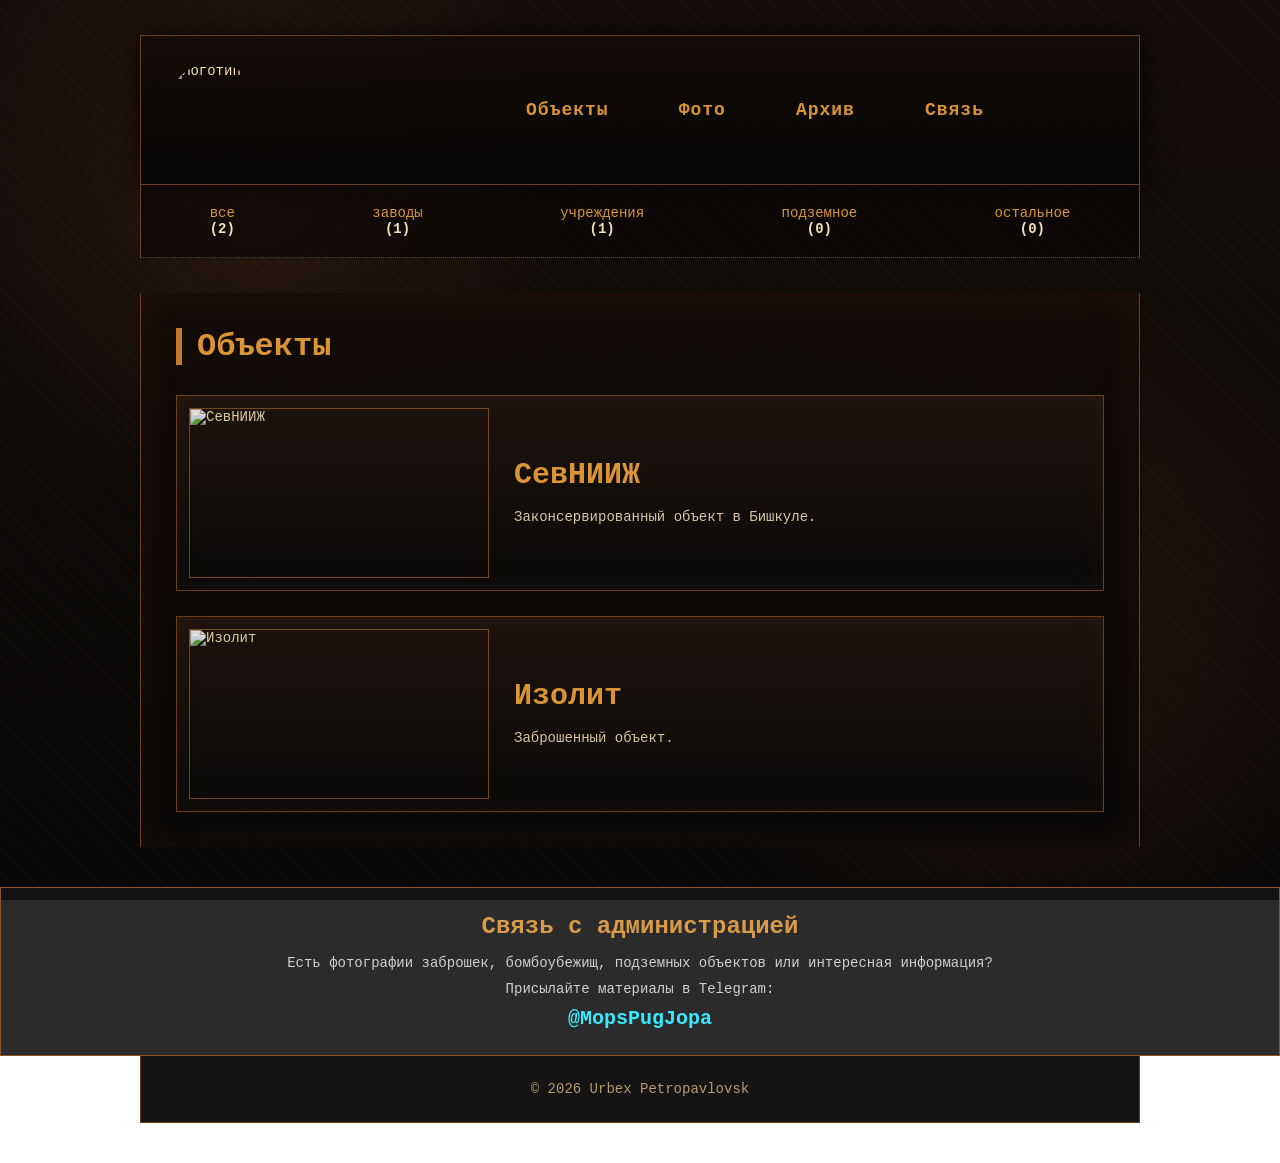
==== index.html @ 2609422b "Add files via upload" ====
<!DOCTYPE html>
<html lang="ru">
<head>
    <meta charset="UTF-8">
    <meta name="viewport" content="width=device-width, initial-scale=1.0">
    <title>Заброшки Петропавловска</title>
    <link rel="stylesheet" href="style.css">
</head>
<body>

<header class="site-header">

    <div class="logo-box">
        <img src="images/logo.png" alt="Логотип" class="logo">
    </div>

    <nav class="main-menu">
    <a href="index.html">Объекты</a>
    <a href="#">Фото</a>
    <a href="#">Архив</a>
    <a href="https://t.me/MopsPugJopa" target="_blank">Связь</a>
</nav>

</header>

<section class="categories">
    <button onclick="filterObjects('all')">
        все<br>
        <span>(2)</span>
    </button>

    <button onclick="filterObjects('factory')">
        заводы<br>
        <span>(1)</span>
    </button>

    <button onclick="filterObjects('institution')">
        учреждения<br>
        <span>(1)</span>
    </button>

    <button onclick="filterObjects('underground')">
        подземное<br>
        <span>(0)</span>
    </button>

    <button onclick="filterObjects('other')">
        остальное<br>
        <span>(0)</span>
    </button>
</section>

<main class="layout">

    <section class="content">

        <h2 class="section-title">Объекты</h2>

        <div class="object-list">

            <div class="card" data-category="institution">
                <a href="sevniij.html">
                    <img src="images/sevniij.jpg" alt="СевНИИЖ">

                    <div class="card-info">
                        <h3>СевНИИЖ</h3>
                        <p>Законсервированный объект в Бишкуле.</p>
                    </div>
                </a>
            </div>

            <div class="card" data-category="factory">
                <a href="izolit.html">
                    <img src="images/izolit.jpg" alt="Изолит">

                    <div class="card-info">
                        <h3>Изолит</h3>
                        <p>Заброшенный объект.</p>
                    </div>
                </a>
            </div>

        </div>

    </section>

</main>

<div class="contacts">
    <h3>Связь с администрацией</h3>

    <p>
        Есть фотографии заброшек, бомбоубежищ, подземных объектов или интересная информация?
    </p>

    <p>
        Присылайте материалы в Telegram:
    </p>

    <a href="https://t.me/MopsPugJopa" target="_blank">
        @MopsPugJopa
    </a>
</div>

  
<footer>
    <p>© 2026 Urbex Petropavlovsk</p>
</footer>

<script src="script.js"></script>

</body>
</html>
---- style.css ----
* {
    margin: 0;
    padding: 0;
    box-sizing: border-box;
}

body {
    background:
        radial-gradient(circle at 20% 20%, rgba(160, 80, 25, 0.18), transparent 25%),
        radial-gradient(circle at 80% 70%, rgba(130, 55, 20, 0.20), transparent 30%),
        repeating-linear-gradient(
            45deg,
            rgba(255, 140, 40, 0.025) 0px,
            rgba(255, 140, 40, 0.025) 2px,
            transparent 2px,
            transparent 9px
        ),
        linear-gradient(180deg, #130d0a, #080808);
    background-attachment: fixed;
    color: #e8d6b0;
    font-family: "Courier New", monospace;
    font-size: 14px;
}

a {
    color: #d99535;
    text-decoration: none;
}

.site-header {
    width: 1000px;
    height: 150px;
    margin: 35px auto 0;
    background:
        linear-gradient(rgba(20, 12, 8, 0.92), rgba(5, 5, 5, 0.95));
    border: 1px solid #6b3f1d;
    box-shadow: 0 0 25px rgba(0,0,0,0.8);
    display: flex;
    align-items: center;
}

.logo-box {
    width: 230px;
    height: 100%;
    display: flex;
    align-items: center;
    padding-left: 25px;
}

.logo {
    width: 95px;
    height: 95px;
    object-fit: contain;
    border-radius: 50%;
    filter: contrast(1.1);
}

.main-menu {
    flex: 1;
    display: flex;
    justify-content: center;
    gap: 70px;
    align-items: center;
}

.main-menu a {
    color: #d99535;
    font-size: 18px;
    font-weight: bold;
    letter-spacing: 1px;
}

.main-menu a:hover {
    color: #ffffff;
}

.categories {
    width: 1000px;
    margin: 0 auto 35px;
    padding: 20px 0;
    background: rgba(10, 7, 5, 0.65);
    border-left: 1px solid #6b3f1d;
    border-right: 1px solid #6b3f1d;
    border-bottom: 1px dotted #6b3f1d;
    display: flex;
    justify-content: space-around;
}

.categories button {
    background: none;
    border: none;
    color: #d99535;
    font: inherit;
    cursor: pointer;
    text-align: center;
}

.categories button:hover {
    color: white;
}

.categories span {
    color: #f0e0c0;
    font-weight: bold;
}

.layout {
    width: 1000px;
    margin: 0 auto;
    padding: 35px;
    background:
        linear-gradient(rgba(18, 11, 7, 0.92), rgba(8, 8, 8, 0.94));
    border-left: 1px solid #6b3f1d;
    border-right: 1px solid #6b3f1d;
    box-shadow: inset 0 0 40px rgba(120, 55, 20, 0.15);
}

.section-title {
    color: #d99535;
    font-size: 32px;
    margin-bottom: 30px;
    padding-left: 15px;
    border-left: 6px solid #c47a2c;
}

.object-list {
    display: flex;
    flex-direction: column;
    gap: 25px;
}

.card {
    background:
        linear-gradient(180deg, rgba(30, 19, 13, 0.96), rgba(10, 10, 10, 0.96));
    border: 1px solid #6b3f1d;
    padding: 12px;
    box-shadow: inset 0 0 20px rgba(140, 70, 25, 0.12);
    transition: 0.25s;
}

.card:hover {
    border-color: #d99535;
    box-shadow:
        0 0 15px rgba(217, 149, 53, 0.18),
        inset 0 0 25px rgba(140, 70, 25, 0.18);
}

.card a {
    display: flex;
    gap: 25px;
    align-items: center;
    color: #e8d6b0;
}

.card img {
    width: 300px;
    height: 170px;
    object-fit: cover;
    border: 1px solid #8a5528;
    filter: contrast(1.15) brightness(0.85) sepia(0.2);
}

.card-info h3 {
    color: #d99535;
    font-size: 30px;
    margin-bottom: 15px;
}

.card-info p {
    color: #d8c6a3;
    line-height: 1.5;
}

footer {
    width: 1000px;
    margin: 0 auto 40px;
    padding: 25px;
    text-align: center;
    color: #b89b75;
    background: rgba(8, 8, 8, 0.95);
    border: 1px solid #6b3f1d;
    border-top: none;
}

.back-link {
    display: block;
    width: 1000px;
    margin: 25px auto;
    color: #d99535;
}

.object-page {
    width: 1000px;
    margin: 20px auto;
    padding: 35px;
    background:
        linear-gradient(180deg, rgba(28, 18, 12, 0.96), rgba(8, 8, 8, 0.96));
    border: 1px solid #6b3f1d;
}

.object-page h1 {
    color: #d99535;
    font-size: 42px;
    margin-bottom: 20px;
}

.object-description {
    color: #d8c6a3;
    margin-bottom: 30px;
    line-height: 1.6;
}

.gallery-object {
    display: flex;
    flex-wrap: wrap;
    gap: 18px;
}

.gallery-object img {
    width: 300px;
    height: 210px;
    object-fit: cover;
    border: 1px solid #8a5528;
    padding: 3px;
    background: #000;
    filter: contrast(1.15) brightness(0.85) sepia(0.2);
}

@media (max-width: 1050px) {
    .site-header,
    .categories,
    .layout,
    .object-page,
    .back-link,
    footer {
        width: 95%;
    }

    .site-header {
        height: auto;
        flex-direction: column;
        padding: 20px;
    }

    .logo-box {
        width: 100%;
        justify-content: center;
        padding-left: 0;
        margin-bottom: 20px;
    }

    .main-menu {
        gap: 25px;
        flex-wrap: wrap;
    }

    .categories {
        flex-wrap: wrap;
        gap: 20px;
    }

    .card a {
        flex-direction: column;
        align-items: flex-start;
    }

    .card img {
        width: 100%;
        height: 220px;
    }

    .gallery-object img {
        width: 100%;
        height: auto;
    }
}

.contacts {
    margin-top: 40px;
    padding: 25px;

    background: rgba(20, 20, 20, 0.9);
    border: 1px solid #8a5528;

    text-align: center;
}

.contacts h3 {
    color: #d89b4a;
    margin-bottom: 15px;
    font-size: 24px;
}

.contacts p {
    margin-bottom: 10px;
    color: #d0d0d0;
}

.contacts a {
    color: #39e8ff;
    font-size: 20px;
    font-weight: bold;
    text-decoration: none;
}

.contacts a:hover {
    color: white;
}
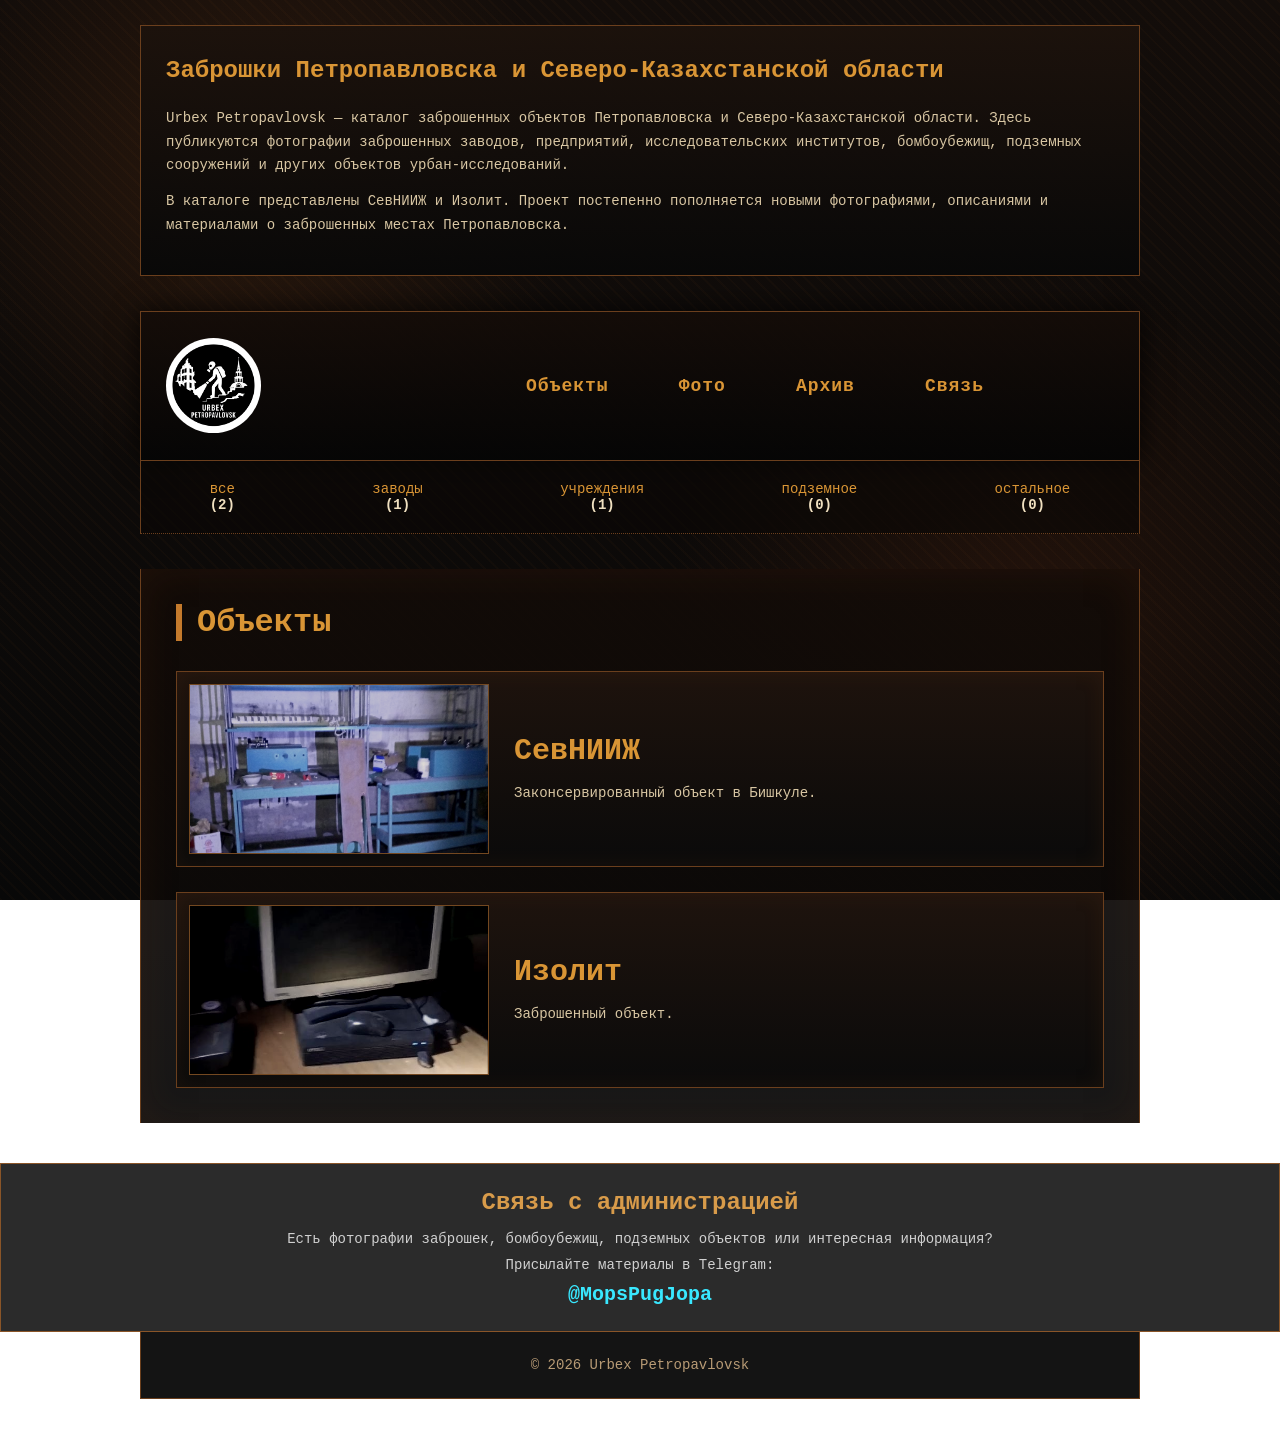
==== commit d67c8ec0: "Add files via upload" ====
--- a/index.html
+++ b/index.html
@@ -1,11 +1,33 @@
 <!DOCTYPE html>
 <html lang="ru">
 <head>
+
+
+
+<meta name="description" content="Заброшки Петропавловска и Северо-Казахстанской области. Фото заброшенных заводов, предприятий, бомбоубежищ, подземных сооружений и объектов урбекс-исследований.">
+
+<meta name="keywords" content="заброшки Петропавловска, urbex Petropavlovsk, заброшенные здания Петропавловск, бомбоубежища Петропавловск, диггерство Петропавловск, заброшенные заводы СКО, урбекс Казахстан, Северо-Казахстанская область, СевНИИЖ, Изолит">
+
     <meta charset="UTF-8">
     <meta name="viewport" content="width=device-width, initial-scale=1.0">
     <title>Заброшки Петропавловска</title>
     <link rel="stylesheet" href="style.css">
 </head>
+<section class="seo-text">
+    <h2>Заброшки Петропавловска и Северо-Казахстанской области</h2>
+
+    <p>
+        Urbex Petropavlovsk — каталог заброшенных объектов Петропавловска и Северо-Казахстанской области.
+        Здесь публикуются фотографии заброшенных заводов, предприятий, исследовательских институтов,
+        бомбоубежищ, подземных сооружений и других объектов урбан-исследований.
+    </p>
+
+    <p>
+        В каталоге представлены СевНИИЖ и Изолит. Проект постепенно пополняется новыми фотографиями,
+        описаниями и материалами о заброшенных местах Петропавловска.
+    </p>
+</section>
+
 <body>
 
 <header class="site-header">
--- a/style.css
+++ b/style.css
@@ -305,4 +305,36 @@
 
 .contacts a:hover {
     color: white;
-}+}
+
+.seo-text {
+    width: 1000px;
+    margin: 25px auto 0;
+    padding: 25px;
+
+    background: linear-gradient(
+        180deg,
+        rgba(28,18,12,0.96),
+        rgba(8,8,8,0.96)
+    );
+
+    border: 1px solid #6b3f1d;
+    color: #d8c6a3;
+    line-height: 1.7;
+}
+
+.seo-text h2 {
+    color: #d99535;
+    margin-bottom: 15px;
+    font-size: 24px;
+}
+
+.seo-text p {
+    margin-bottom: 12px;
+}
+
+@media (max-width: 1050px) {
+    .seo-text {
+        width: 95%;
+    }
+}
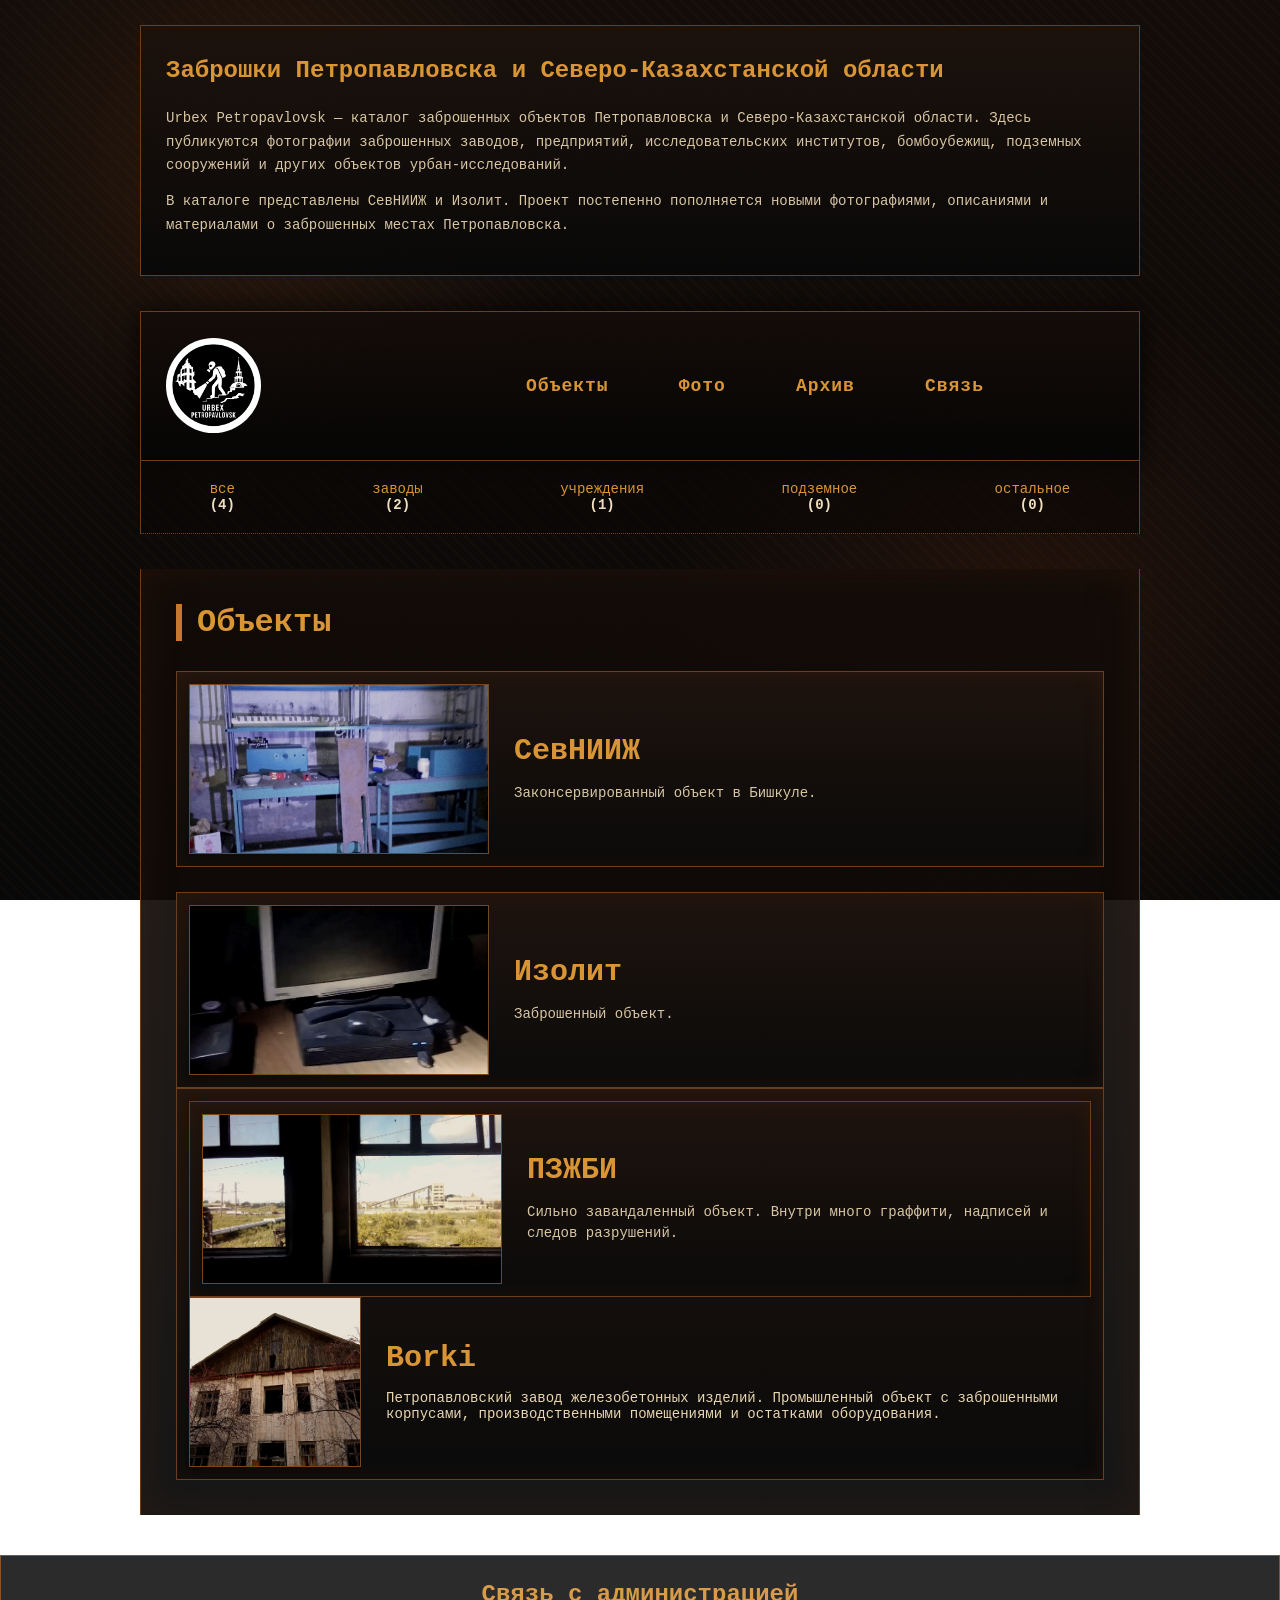
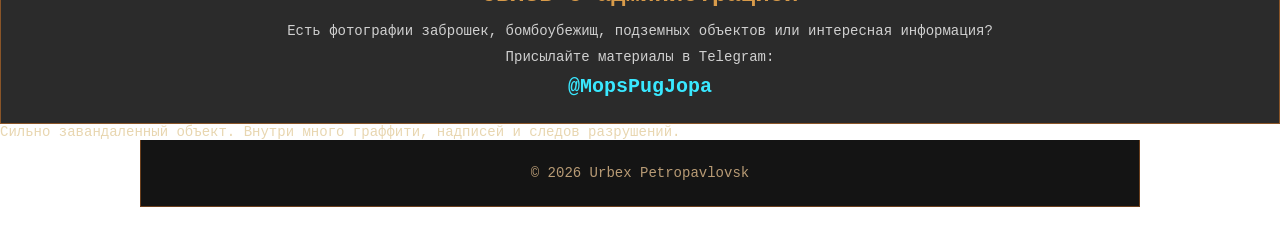
==== commit 00be7669: "Add files via upload" ====
--- a/index.html
+++ b/index.html
@@ -48,12 +48,12 @@
 <section class="categories">
     <button onclick="filterObjects('all')">
         все<br>
-        <span>(2)</span>
+        <span>(4)</span>
     </button>
 
     <button onclick="filterObjects('factory')">
         заводы<br>
-        <span>(1)</span>
+        <span>(2)</span>
     </button>
 
     <button onclick="filterObjects('institution')">
@@ -105,6 +105,36 @@
         </div>
 
     </section>
+<div class="card" data-category="factory">
+<div class="card" data-category="factory">
+    <a href="pzjbi.html">
+        <img src="images/pzjbi1.jpg" alt="ПЗЖБИ">
+
+        <div class="card-info">
+            <h3>ПЗЖБИ</h3>
+            <p>
+
+            
+                Сильно завандаленный объект.
+                Внутри много граффити, надписей и следов разрушений.
+            </p>
+        </div>
+    </a>
+</div>
+    <a href="borki.html">
+        <img src="images/borki1.jpg" alt="Borki">
+
+        <div class="card-info">
+            <h3>Borki</h3>
+
+
+                Петропавловский завод железобетонных изделий.
+                Промышленный объект с заброшенными корпусами,
+                производственными помещениями и остатками оборудования.
+            </p>
+        </div>
+    </a>
+</div>
 
 </main>
 
@@ -124,6 +154,14 @@
     </a>
 </div>
 
+            <p>
+                Сильно завандаленный объект.
+                Внутри много граффити, надписей и следов разрушений.
+            </p>
+        </div>
+    </a>
+</div>
+
   
 <footer>
     <p>© 2026 Urbex Petropavlovsk</p>
